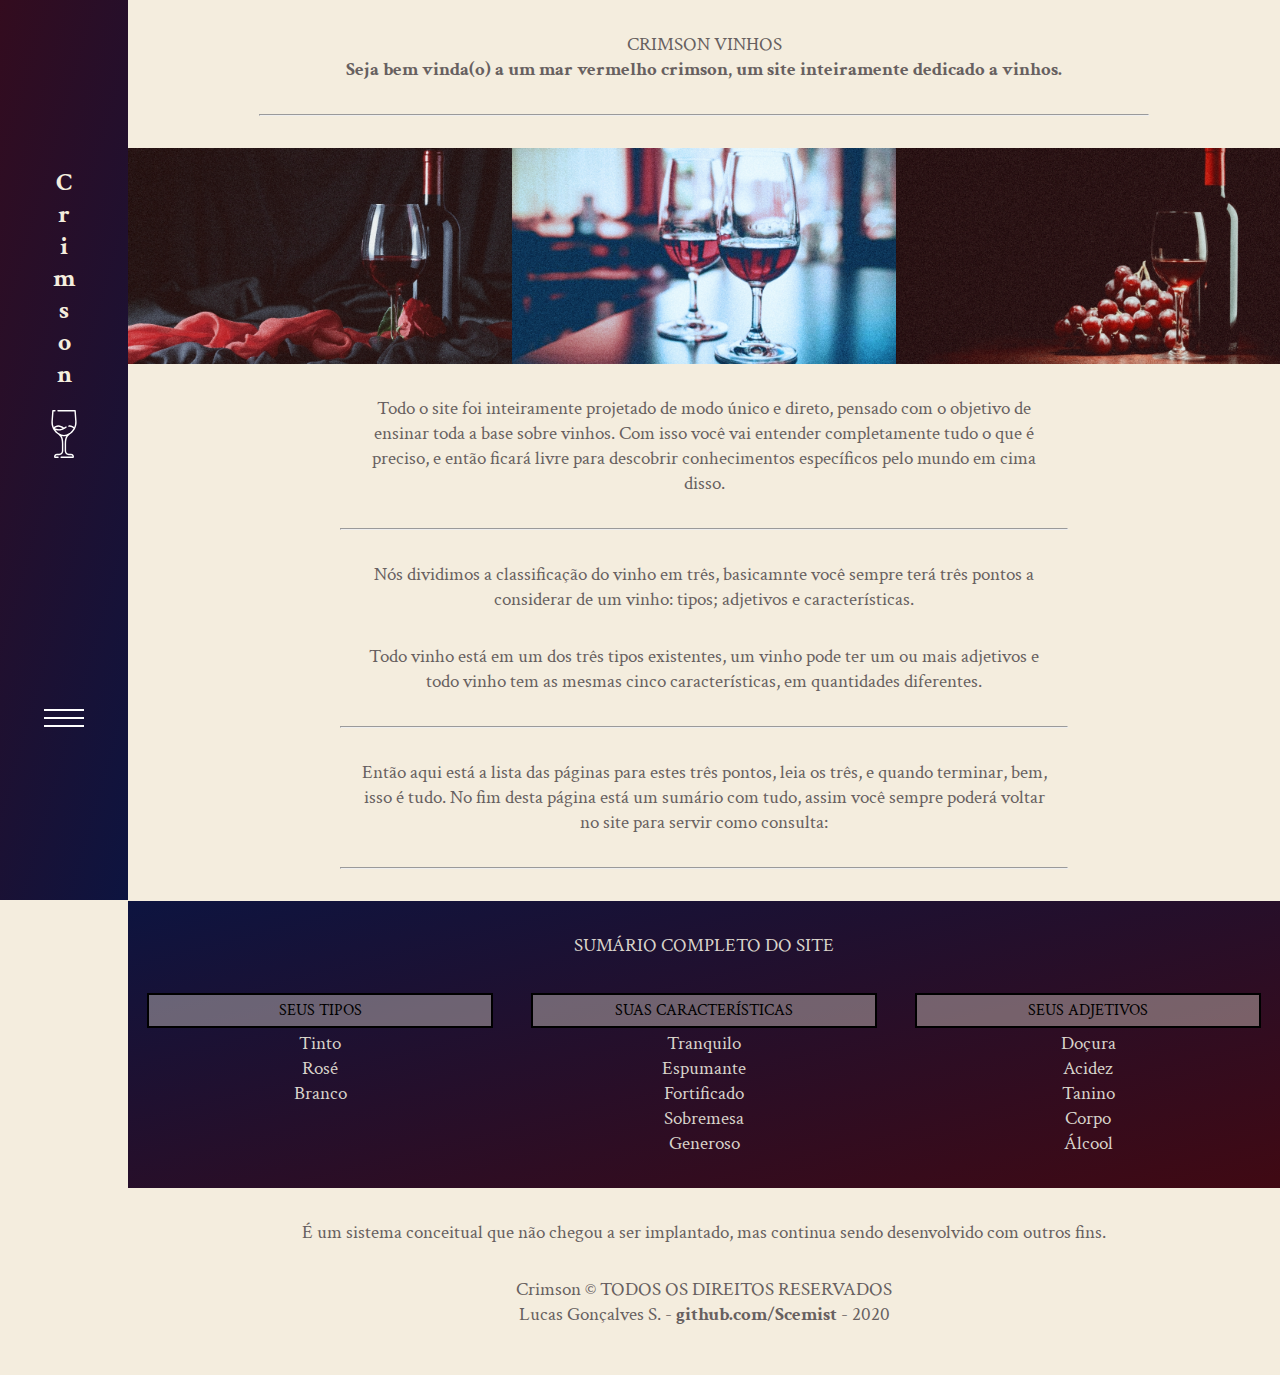
==== index.html @ c7dd7d25 "Primeira adaptação para mobile" ====
<!DOCTYPE html>

<html lang="pt-br">
	<head>
		<meta charset="utf-8">
		<meta name="viewport" content="width=device-width, initial-scale=1, shrink-to-fit=no">
		<meta name="theme-color" content="#0d1440">

		<link rel="stylesheet" href="css/tema.css">
		<link rel="stylesheet" href="css/estilo.css">
		<link href="https://fonts.googleapis.com/css2?family=Crimson+Text&display=swap" rel="stylesheet">

		<title>Crimson Vinhos</title>
	</head>

	<body>
		<main>

			<div class="escurecer"></div>

			<nav>
				<div class="crimson">    
					<div id="logoNav">
							<a id="verticalLogo" href="">
								<h2>C</h2>
								<h2>r</h2>
								<h2>i</h2>
								<h2>m</h2>
								<h2>s</h2>
								<h2>o</h2>
								<h2>n</h2>
								
								<svg class="logo" fill="#fff" enable-background="new 0 0 512 512" viewBox="0 0 512 512">
									<g>
										<path d="m331.251 467h-24.065c-15.821 0-28.693-12.88-28.693-28.711v-78.547c0-32.194 3.948-53.522 12.803-69.154 8.216-14.505 20.78-24.229 36.687-36.539l3.613-2.8c39.473-30.651 61.408-78.752 58.677-128.668l-.009-.129-8.319-115.491c-.282-3.923-3.547-6.961-7.481-6.961h-182.592c-4.143 0-7.5 3.358-7.5 7.5s3.357 7.5 7.5 7.5h175.613l7.812 108.459c1.142 21.029-2.574 41.697-10.486 60.569-9.077-9-25.465-20.711-49.289-20.711-2.866 0-5.863.247-8.906.734-4.091.655-6.875 4.501-6.22 8.592.655 4.089 4.494 6.869 8.591 6.22 2.262-.362 4.46-.546 6.535-.546 22.384 0 36.708 13.69 42.215 20.143-8.831 15.642-20.755 29.614-35.341 40.941l-3.594 2.785c-1.666 1.289-3.302 2.556-4.91 3.809-.201.111-.4.228-.594.359-18.775 12.694-39.66 19.975-57.298 19.975-18.033 0-39.307-7.556-58.401-20.731-1.444-1.124-2.911-2.26-4.401-3.413l-3.595-2.785c-10.101-7.844-18.924-16.957-26.33-27.014 3.289.989 6.855 1.962 10.641 2.847 10.959 2.562 21.294 3.844 30.909 3.844 6.793 0 13.227-.64 19.269-1.922 12.688-2.691 26.013-10.346 40.12-18.45 5.537-3.181 11.264-6.471 16.895-9.404 3.673-1.913 5.101-6.442 3.187-10.116-1.915-3.674-6.443-5.1-10.116-3.188-5.906 3.076-11.77 6.444-17.438 9.701-.248.143-.494.284-.742.426l-.743-.426c-19.154-11.004-38.962-22.382-58.779-22.382-23.771 0-40.277 11.903-49.27 20.755-7.925-18.883-11.646-39.566-10.505-60.608l7.814-108.463h15.05c4.143 0 7.5-3.358 7.5-7.5s-3.357-7.5-7.5-7.5h-22.029c-3.933 0-7.198 3.038-7.48 6.961l-8.318 115.491-.009.129c-2.731 49.916 19.204 98.016 58.677 128.668l3.613 2.8c15.907 12.31 28.472 22.033 36.687 36.538 8.854 15.632 12.803 36.96 12.803 69.154v78.547c0 15.832-12.872 28.711-28.693 28.711h-24.065c-17.203 0-31.199 14.001-31.199 31.211 0 7.603 6.184 13.789 13.785 13.789h29.203c4.143 0 7.5-3.358 7.5-7.5s-3.357-7.5-7.5-7.5h-27.943c.621-8.375 7.629-15 16.154-15h24.065c24.093 0 43.693-19.609 43.693-43.711v-78.547c0-41.192-6.684-64.853-18.256-82.111 8.782 2.427 17.451 3.7 25.749 3.7 8.285 0 16.963-1.283 25.759-3.717-11.58 17.259-18.268 40.922-18.268 82.129v78.547c0 24.103 19.6 43.711 43.693 43.711h24.065c8.525 0 15.533 6.625 16.154 15h-122.405c-4.143 0-7.5 3.358-7.5 7.5s3.357 7.5 7.5 7.5h123.665c7.602 0 13.785-6.186 13.785-13.789 0-17.21-13.996-31.211-31.199-31.211zm-90.578-272.355c-7.056 3.666-13.701 6.568-19.692 7.839-23.368 4.957-49.766-2.784-63.26-7.761 7.038-6.964 20.028-16.404 38.757-16.404 13.675-.001 29.015 7.748 44.195 16.326z"/>
									</g>
								</svg>
							</a>
							
						<div id="burger">
							<div class="linha1"></div>
							<div class="linha2"></div>
							<div class="linha3"></div>
						</div>
					</div>
						
					<div id="itensNav">
						<a href="" class="logoTexto">
							<h2>Crimson</h2>
						</a>

						<a href="" class="nav-item">Adega</a>
						<a href="" class="nav-item">Quiz</a>
						<a href="paginas/tipos.php" class="nav-item">Tipos</a>
						<a href="paginas/adjetivos.php" class="nav-item">Adjetivos</a>
						<a href="paginas/caracteristicas.php" class="nav-item">Características</a>

						<button class="fechar">Fechar</button>
					</div>
				</div>
			</nav>

			<section>
				<div>
					<header class="blocoMaior">
						<p>CRIMSON VINHOS</p>
						<h4 class="corAzul1 destaque">Seja bem vinda(o) a um mar vermelho crimson, um site inteiramente dedicado a vinhos.</h4>
						<hr>
					</header>

					<article class="imagens">
						<img src="imagens/vinho01.jpg" alt=". . .">
						<img src="imagens/vinho02.jpg" alt=". . .">
						<img src="imagens/vinho03.jpg" alt=". . .">
					</article>

					<div class="blocoMenor">
						<p>
							Todo o site foi inteiramente projetado de modo único e direto, pensado com o objetivo de ensinar toda a base sobre vinhos. Com isso você vai entender completamente tudo o que é preciso, e então ficará livre para descobrir conhecimentos específicos pelo mundo em cima disso.
						</p>
					</div>

					<div class="blocoMenor">
						<hr>
						<p>
							Nós dividimos a classificação do vinho em três, basicamnte você sempre terá três pontos a considerar de um vinho: tipos; adjetivos e características.
						</p>

						<p>
							Todo vinho está em um dos três tipos existentes, um vinho pode ter um ou mais adjetivos e todo vinho tem as mesmas cinco características, em quantidades diferentes.
						</p>

						<hr>

						<p>
							Então aqui está a lista das páginas para estes três pontos, leia os três, e quando terminar, bem, isso é tudo. No fim desta página está um sumário com tudo, assim você sempre poderá voltar no site para servir como consulta:
						</p>
						
						<hr>
					</div>
				</div>

				<div id="sumario">
				
					<div class="sumarioTitulo">
						<p>SUMÁRIO COMPLETO DO SITE</p>
					</div>
					
					<div class="sumarioConteudo">
						<div class="lista">
							<ul>
								<h3>
									<a href="caracteristicas.php">
										<button class="botao">SEUS TIPOS</button>
									</a>
								</h3>
								<li>
									<a href="#">Tinto</a>
								</li>
								<li>
									<a href="#">Rosé</a>
								</li>
								<li>
									<a href="#">Branco</a>
								</li>
							</ul>
						</div>

						<div class="lista">
							<ul>
								<h3>
									<a href="caracteristicas.php">
										<button class="botao">SUAS CARACTERÍSTICAS</button>
									</a>
								</h3>
								<li>
									<a href="#">Tranquilo</a>
								</li>
								<li>
									<a href="#">Espumante</a>
								</li>
								<li>
									<a href="#">Fortificado</a>
								</li>
								<li>
									<a href="#">Sobremesa</a>
								</li>
								<li>
									<a href="#">Generoso</a>
								</li>
							</ul>
						</div>
						
						<div class="lista">
							<ul>
								<h3>
									<a href="caracteristicas.php">
										<button class="botao">SEUS ADJETIVOS</button>
									</a>
								</h3>
								<li>
									<a href="#">Doçura</a>
								</li>
								<li>
									<a href="#">Acidez</a>
								</li>
								<li>
									<a href="#">Tanino</a>
								</li>
								<li>
									<a href="#">Corpo</a>
								</li>
								<li>
									<a href="#">Álcool</a>
								</li>
							</ul>
						</div>
					</div>

				</div>

				<p>É um sistema conceitual que não chegou a ser implantado, mas continua sendo desenvolvido com outros fins.</p>
				<p>Crimson © TODOS OS DIREITOS RESERVADOS <br> Lucas Gonçalves S. - <a href="https://github.com/Scemist"><b>github.com/Scemist</b></a> - 2020</p>

			</section>
		</main>
		
		<script src="js/app.js"></script>
	</body>
</html>
---- css/tema.css ----
body {
    background-color: #f4edde;
    background-size: contain;
    /* background-image: url("imagens/fundo.jpg"); */
    padding-bottom: 3rem;
}
    
h1, h2, h3, h4, h5, h6, p, li, a {
    color: #676060;
    font-family: 'Crimson Text', serif;
    font-size: 1.2rem;
    text-decoration: none;
}

/*
Vinho       #bf1736
Creme       #f4edde
Azul1       #0d1440
Azul2       #0e2773
Azul3       #1438a6
Azul4       #1438a6
Destaque    #bf17369e
*/

.blocoMaior {
    padding: 0 10%;
}

.blocoMenor {
    padding: 0 17%;
}

p, h1 {
    margin: 2rem 0 0 0;
    padding: 0 2rem;
}

hr {
    margin: 2rem 1rem;
}

ul, li {
    list-style-type: none;
}
---- css/estilo.css ----
* {
    padding: 0px;
    margin: 0px;
    box-sizing: border-box;
}

/* Atributos para mobile */

@media screen and (max-width: 767px) {

    .logo {
        margin: 0.2rem 0 0 0;
    }

    main {
        flex-direction: column;
    }

    nav, section {
        width: 100%;
    }

    #verticalLogo {
        order: 2;
        align-self: center;
        padding-right: 15vw;
        flex: 1;
    }

    #burger {
        width: 15vw;
        padding-left: 2vh;

    }

    #logoNav {
        display: flex;
        height: 11vh;
    }

    nav {
        display: none;
        /* width: 100%; */
        height: 11vh;
    }

    #verticalLogo h2 {
        display: inline-block;
        color:#ffffff;
        font-size: 1.7rem;
    }

    .logo {
        width: 2rem;
    }

    .crimson {
        background: linear-gradient(to bottom right, #400913, #0d1440);
        height: 11vh;
        align-items: center;
    }

    section {
        width: 100vw;
    }

    #itensNav {
        background: linear-gradient(to bottom right, #400913, #0d1440);
        height: 100vh;
        transform: translateX(-100%);
        flex-direction: column;
        justify-content: space-around;
        width: 100vw;
        position: fixed;
        top: 0; 
        transition: 0.7s;
    }

    .nav-ativa {
        /* width: 25vw; */
        transform: translateX(0);
        transition: transform 1s;
    }

    @keyframes logoFade {
        from {
            opacity: 1;
            transform: translateX(0);
        }
        to {
            opacity: 0;
            transform: translateX(-250%);
        }
    }
    
    @keyframes logoFadeReverse {
        from {
            opacity: 0;
            transform: translateX(50%);
        }
        to {
            opacity: 1;
            transform: translateX(0);
        }
    }
}

/* Atributos para Desktop */

@media screen and (min-width: 768px) {

    .nav-ativa {
        /* width: 25vw; */
        transform: translateX(0);
        transition: transform 0.3s;
    }

    #itensNav {
        display: flex;
        transform: translateX(-55%);
        flex-direction: column;
        justify-content: space-around;
        transition: 1s;
        height: 100vh;
    }

    .logo {
        margin: 1em 0 0 0;
    }

    section {
        width: 90vw;
    }

    .logo {
        width: 3rem;
    }

    .crimson {
        background: linear-gradient(to bottom right, #400913, #0d1440);
        background-color: #0d1440;
        height: 100vh;
        position: fixed;
        top: 0;
        width: 20vw;
        transform: translateX(-50%);
        transition: 0.5s;
    }

    #logoNav {
        position: absolute;
        padding: 3rem 0;
        width: 10vw;
        right: 0;
        display: flex;
        flex-direction: column;
        justify-content: space-around;
        height: 100vh;
    
    }

    #verticalLogo h2 {
        color: #f4edde;
        font-size: 1.6rem;
        line-height: 2rem;
    }

    nav {
        width: 10vw;
    }

    @keyframes logoFade {
        from {
            opacity: 1;
            transform: translateX(0);
        }
        to {
            opacity: 0;
            transform: translateX(-250%);
        }
    }
    
    @keyframes logoFadeReverse {
        from {
            opacity: 0;
            transform: translateX(50%);
        }
        to {
            opacity: 1;
            transform: translateX(0);
        }
    }
}

/* Atributos para todos os dispositivos */

nav {
    display: flex;
    flex-direction: column;
    text-align: center;
    opacity: 1;
    align-self: stretch;
}

#burger {
    align-self: center;
    
    cursor: pointer;
}

#burger div {
    background-color: #ffffff;
    width: 40px;
    height: 2px;
    margin: 6px;    
    transition: all 0.3s ease;
}

/* 
.burger .linha1 {
    transform: rotate(-45deg) translate(-5px, 6px);
}

.burger .linha2 {
    opacity: 0;
}

.burger .linha3 {
    transform: rotate(45deg) translate(-5px, -6px);
} */

.botao {
    border: 2px solid #000000;
    background-color: #f4edde60;
    padding: 0.3rem;
    margin: 0.2rem;
    width: 90%;
    cursor: pointer;
    font-family: 'Crimson Text', serif;
    font-size: 1rem;
}

.botao:hover {
    background-color: #bf1736;
    border: 2px solid #f4edde;
    color: #f4edde;
}

main {
    display: flex;
}

.nav-item {
    text-decoration: none;
    color: whitesmoke;
    font-size: 1rem;
    text-transform: uppercase;
}

.fechar {
    align-self: baseline;
    width: 100%;
    cursor: pointer;
    border: none;
    height: 30px;
    text-transform: uppercase;
    font-weight: bold;
    font-size: 14px;
    letter-spacing: 3px;
}

#nav-itens .logo {
    text-decoration: none;
    font-size: 2rem;
}

.nav-item:hover {
    text-decoration: underline;
}

#sumario {
    background: linear-gradient(to bottom right, #0d1440, #400913);
    padding: 0 0 2rem 0;
}

#sumario a, #sumario p {
    color: #d8d3ca;
}

.sumarioConteudo {
    display: flex;
    flex-direction: row;
    flex-wrap: wrap;
    justify-content: space-around;
    margin-top: 2rem;
}

#sumario a:hover {
    color: #ffffff;
}

.lista {
    flex: 1;
}

section {
    text-align: center;
    display: flex;
    flex-direction: column;
}

header {
    text-align: center;
}

.escurecer {
    position: fixed;
    display: none;
    width: 100%;
    height: 100%;
    top: 0;
    left: 0;
    right: 0;
    bottom: 0;
    background-color: rgba(0, 0, 0, 0.5);
    opacity: 0;
}

img {
    width: 1px;
    flex-grow: 1;
}

.imagens {
    display: flex;
}

.logoTexto h2 {
    color: whitesmoke;
}

/* Animações */


@keyframes escurecer {
    from {
        opacity: 0;
    }
    to {
        opacity: 1;
    }
}

@keyframes aclarar {
    from {
        opacity: 1;
    }
    to {
        opacity: 0;
    }
}
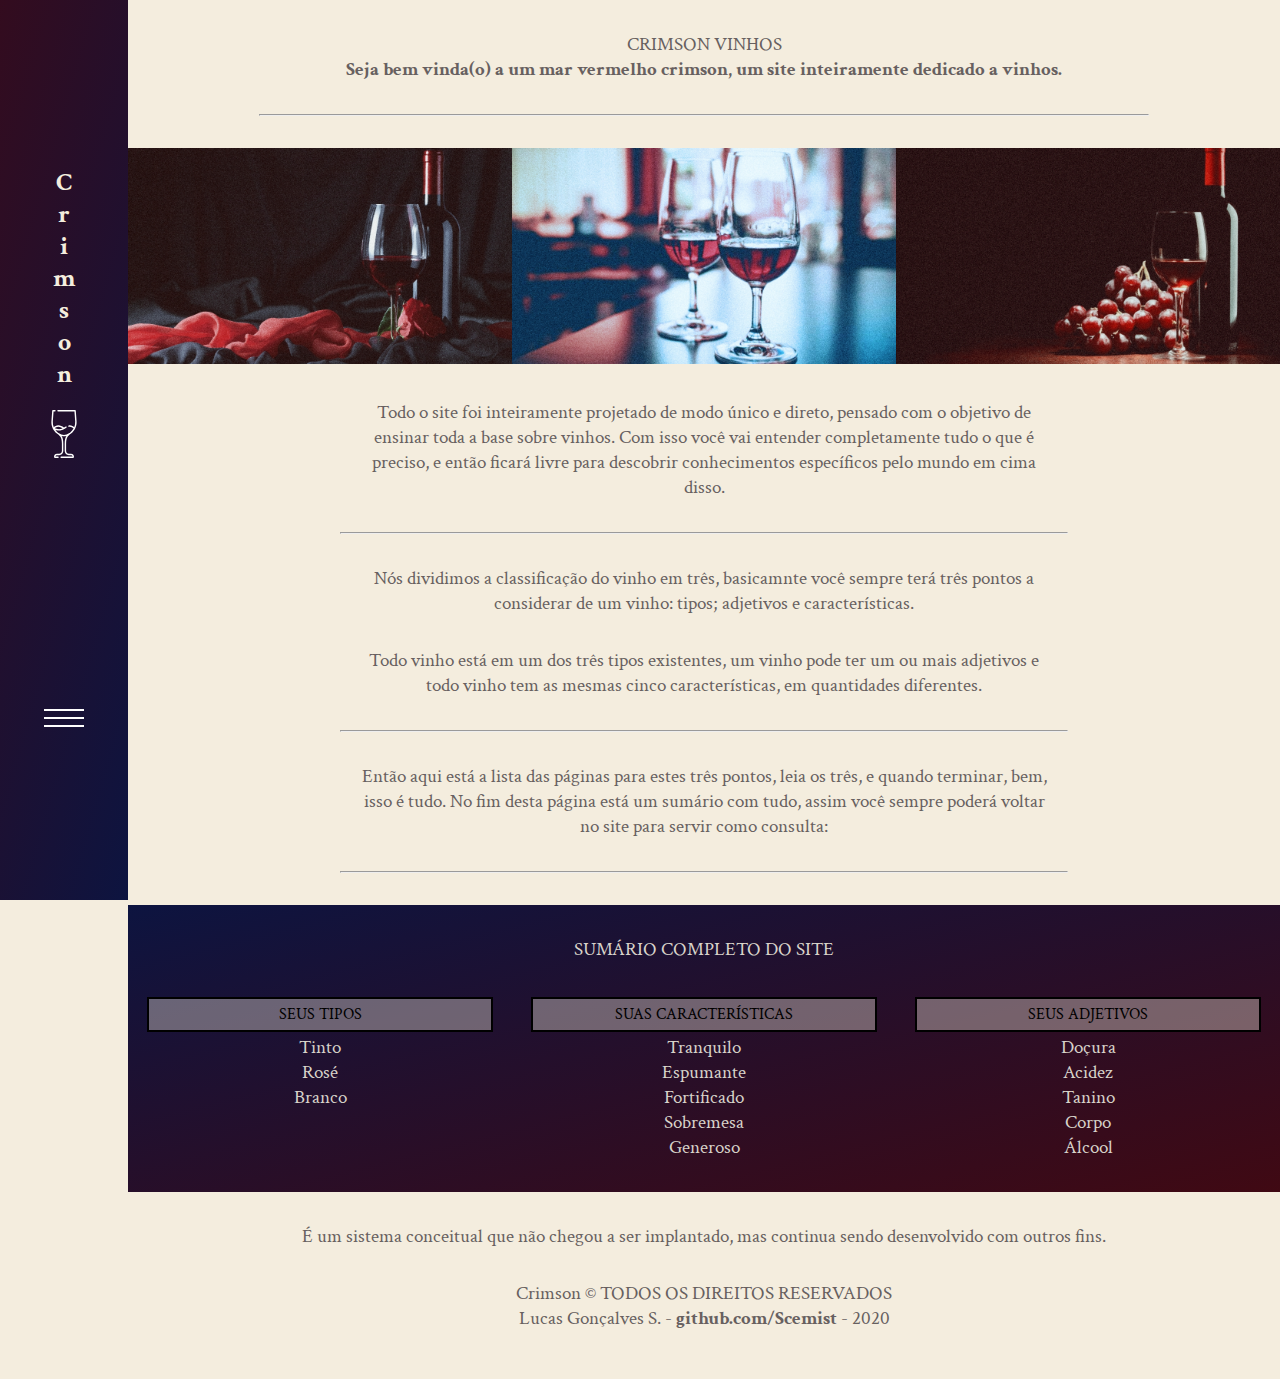
==== commit 5d787dde: "Corrigindo imagem distorcida no mobile" ====
--- a/index.html
+++ b/index.html
@@ -69,9 +69,9 @@
 					</header>
 
 					<article class="imagens">
-						<img src="imagens/vinho01.jpg" alt=". . .">
-						<img src="imagens/vinho02.jpg" alt=". . .">
-						<img src="imagens/vinho03.jpg" alt=". . .">
+						<div><img src="imagens/vinho01.jpg" alt=". . ."></div>
+						<div><img src="imagens/vinho02.jpg" alt=". . ."></div>
+						<div><img src="imagens/vinho03.jpg" alt=". . ."></div>
 					</article>
 
 					<div class="blocoMenor">
--- a/css/estilo.css
+++ b/css/estilo.css
@@ -23,12 +23,12 @@
     #verticalLogo {
         order: 2;
         align-self: center;
-        padding-right: 15vw;
+        padding-right: 20vw;
         flex: 1;
     }
 
     #burger {
-        width: 15vw;
+        width: 20vw;
         padding-left: 2vh;
 
     }
@@ -70,7 +70,7 @@
         transform: translateX(-100%);
         flex-direction: column;
         justify-content: space-around;
-        width: 100vw;
+        width: 55%;
         position: fixed;
         top: 0; 
         transition: 0.7s;
@@ -96,7 +96,7 @@
     @keyframes logoFadeReverse {
         from {
             opacity: 0;
-            transform: translateX(50%);
+            transform: translateX(0);
         }
         to {
             opacity: 1;
@@ -109,12 +109,7 @@
 
 @media screen and (min-width: 768px) {
 
-    .nav-ativa {
-        /* width: 25vw; */
-        transform: translateX(0);
-        transition: transform 0.3s;
-    }
-
+    
     #itensNav {
         display: flex;
         transform: translateX(-55%);
@@ -122,6 +117,11 @@
         justify-content: space-around;
         transition: 1s;
         height: 100vh;
+    }
+    .nav-ativa {
+        /* width: 25vw; */
+        transform: translateX(0) !important;
+        transition: transform 0.3s;
     }
 
     .logo {
@@ -327,8 +327,8 @@
 }
 
 img {
-    width: 1px;
     flex-grow: 1;
+    max-width: 100%;
 }
 
 .imagens {
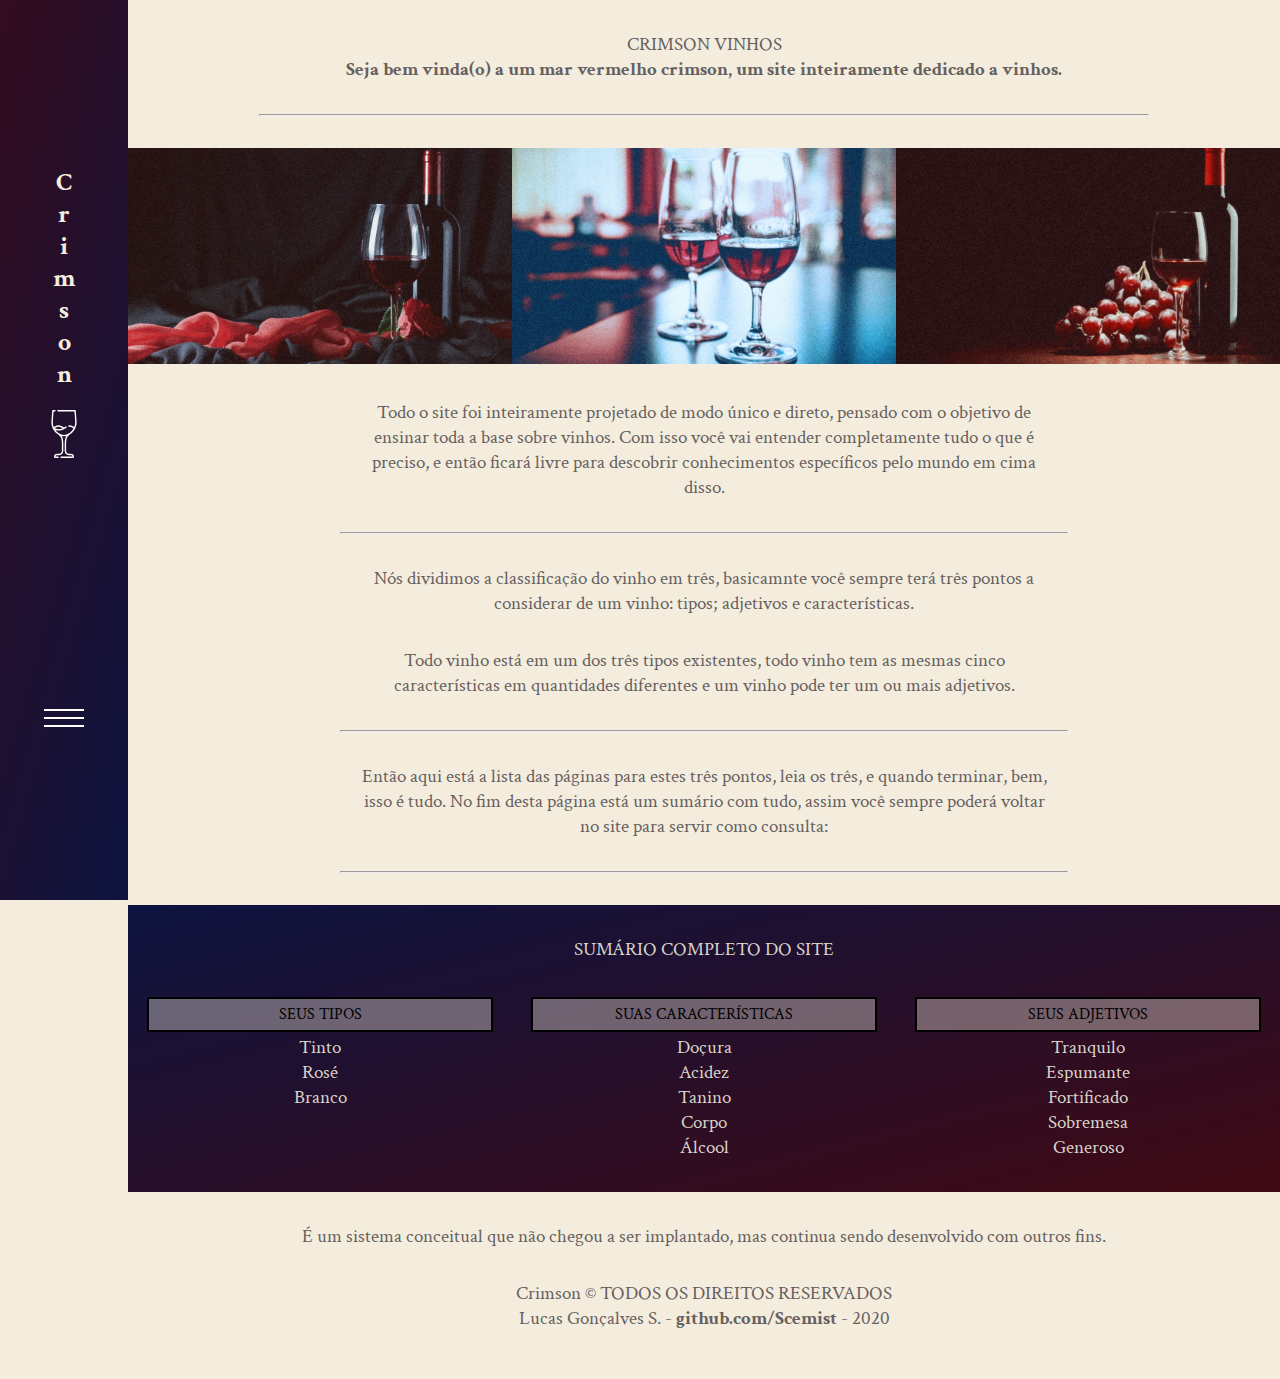
==== commit 052f4206: "Correções sutis no conteúdo" ====
--- a/index.html
+++ b/index.html
@@ -51,9 +51,9 @@
 
 						<a href="" class="nav-item">Adega</a>
 						<a href="" class="nav-item">Quiz</a>
-						<a href="paginas/tipos.php" class="nav-item">Tipos</a>
-						<a href="paginas/adjetivos.php" class="nav-item">Adjetivos</a>
-						<a href="paginas/caracteristicas.php" class="nav-item">Características</a>
+						<a href="tipos.html" class="nav-item">Tipos</a>
+						<a href="adjetivos.html" class="nav-item">Adjetivos</a>
+						<a href="caracteristicas.html" class="nav-item">Características</a>
 
 						<button class="fechar">Fechar</button>
 					</div>
@@ -87,7 +87,7 @@
 						</p>
 
 						<p>
-							Todo vinho está em um dos três tipos existentes, um vinho pode ter um ou mais adjetivos e todo vinho tem as mesmas cinco características, em quantidades diferentes.
+							Todo vinho está em um dos três tipos existentes, todo vinho tem as mesmas cinco características em quantidades diferentes e um vinho pode ter um ou mais adjetivos.
 						</p>
 
 						<hr>
@@ -110,7 +110,7 @@
 						<div class="lista">
 							<ul>
 								<h3>
-									<a href="caracteristicas.php">
+									<a href="tipos.html">
 										<button class="botao">SEUS TIPOS</button>
 									</a>
 								</h3>
@@ -129,8 +129,33 @@
 						<div class="lista">
 							<ul>
 								<h3>
-									<a href="caracteristicas.php">
+									<a href="caracteristicas.html">
 										<button class="botao">SUAS CARACTERÍSTICAS</button>
+									</a>
+								</h3>
+								<li>
+									<a href="#">Doçura</a>
+								</li>
+								<li>
+									<a href="#">Acidez</a>
+								</li>
+								<li>
+									<a href="#">Tanino</a>
+								</li>
+								<li>
+									<a href="#">Corpo</a>
+								</li>
+								<li>
+									<a href="#">Álcool</a>
+								</li>
+							</ul>
+						</div>
+						
+						<div class="lista">
+							<ul>
+								<h3>
+									<a href="adjetivos.html">
+										<button class="botao">SEUS ADJETIVOS</button>
 									</a>
 								</h3>
 								<li>
@@ -150,37 +175,14 @@
 								</li>
 							</ul>
 						</div>
-						
-						<div class="lista">
-							<ul>
-								<h3>
-									<a href="caracteristicas.php">
-										<button class="botao">SEUS ADJETIVOS</button>
-									</a>
-								</h3>
-								<li>
-									<a href="#">Doçura</a>
-								</li>
-								<li>
-									<a href="#">Acidez</a>
-								</li>
-								<li>
-									<a href="#">Tanino</a>
-								</li>
-								<li>
-									<a href="#">Corpo</a>
-								</li>
-								<li>
-									<a href="#">Álcool</a>
-								</li>
-							</ul>
-						</div>
 					</div>
 
 				</div>
 
-				<p>É um sistema conceitual que não chegou a ser implantado, mas continua sendo desenvolvido com outros fins.</p>
-				<p>Crimson © TODOS OS DIREITOS RESERVADOS <br> Lucas Gonçalves S. - <a href="https://github.com/Scemist"><b>github.com/Scemist</b></a> - 2020</p>
+				<footer>
+					<p>É um sistema conceitual que não chegou a ser implantado, mas continua sendo desenvolvido com outros fins.</p>
+					<p>Crimson © TODOS OS DIREITOS RESERVADOS <br> Lucas Gonçalves S. - <a href="https://github.com/Scemist"><b>github.com/Scemist</b></a> - 2020</p>
+				</footer>
 
 			</section>
 		</main>
--- a/css/tema.css
+++ b/css/tema.css
@@ -22,17 +22,28 @@
 Destaque    #bf17369e
 */
 
+@media screen and (max-width: 767px) {
+
+    p, h1 {
+        margin: 2rem 0 0 0;
+        padding: 0 0.3rem;
+    }
+}
+
+@media screen and (min-width: 768px) {
+
+    p, h1 {
+        margin: 2rem 0 0 0;
+        padding: 0 2rem;
+    }
+}
+
 .blocoMaior {
     padding: 0 10%;
 }
 
 .blocoMenor {
     padding: 0 17%;
-}
-
-p, h1 {
-    margin: 2rem 0 0 0;
-    padding: 0 2rem;
 }
 
 hr {
--- a/css/estilo.css
+++ b/css/estilo.css
@@ -4,9 +4,17 @@
     box-sizing: border-box;
 }
 
-/* Atributos para mobile */
+/* Atributos para mobile -------------------------------------------------------------------------*/
 
 @media screen and (max-width: 767px) {
+
+    footer {
+        padding: 0 1rem;
+    }
+
+    .sumarioConteudo {
+        flex-direction: column;
+    }
 
     .logo {
         margin: 0.2rem 0 0 0;
@@ -40,7 +48,6 @@
 
     nav {
         display: none;
-        /* width: 100%; */
         height: 11vh;
     }
 
@@ -60,11 +67,8 @@
         align-items: center;
     }
 
-    section {
-        width: 100vw;
-    }
-
     #itensNav {
+        padding: 1rem 0 2.5rem 0;
         background: linear-gradient(to bottom right, #400913, #0d1440);
         height: 100vh;
         transform: translateX(-100%);
@@ -105,10 +109,13 @@
     }
 }
 
-/* Atributos para Desktop */
+/* Atributos para Desktop ------------------------------------------------------------------------- */
 
 @media screen and (min-width: 768px) {
 
+    .sumarioConteudo {
+        flex-direction: row;
+    }
     
     #itensNav {
         display: flex;
@@ -192,7 +199,7 @@
     }
 }
 
-/* Atributos para todos os dispositivos */
+/* Atributos para todos os dispositivos ------------------------------------------------------------------------- */
 
 nav {
     display: flex;
@@ -289,7 +296,6 @@
 
 .sumarioConteudo {
     display: flex;
-    flex-direction: row;
     flex-wrap: wrap;
     justify-content: space-around;
     margin-top: 2rem;
@@ -339,7 +345,7 @@
     color: whitesmoke;
 }
 
-/* Animações */
+/* Animações ------------------------------------------------------------------------- */
 
 
 @keyframes escurecer {
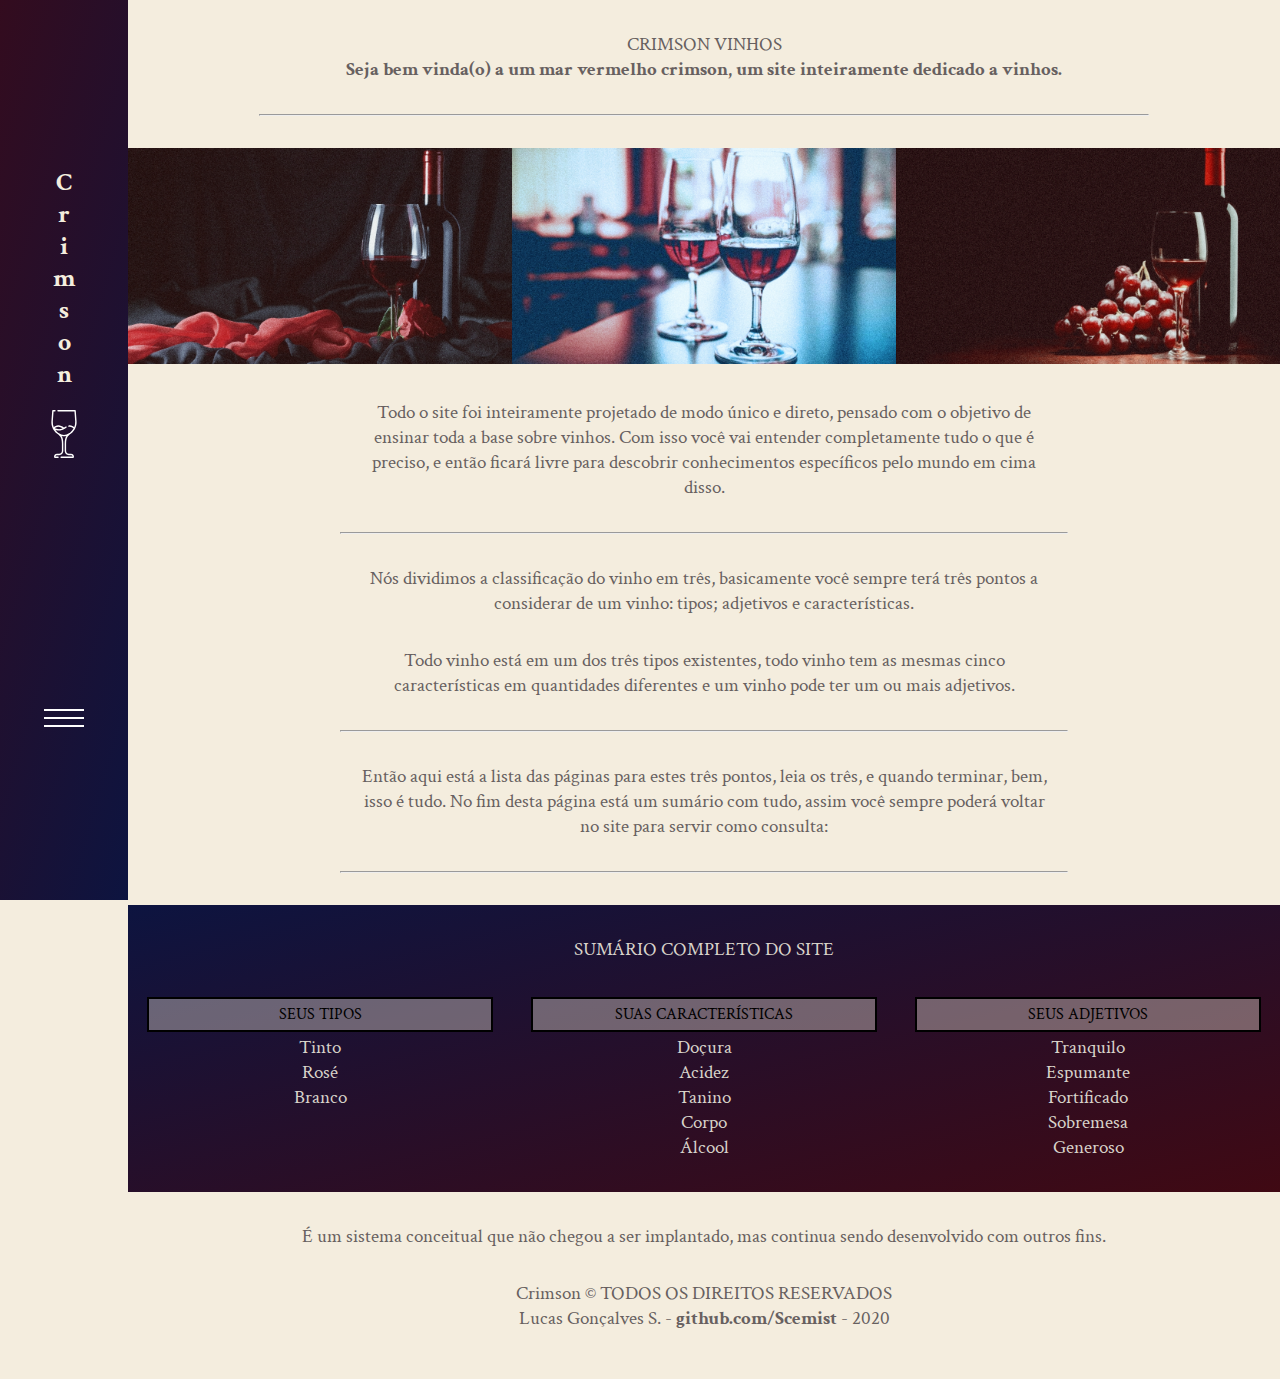
==== commit 75b45221: "Correção de Ortografia" ====
--- a/index.html
+++ b/index.html
@@ -83,7 +83,7 @@
 					<div class="blocoMenor">
 						<hr>
 						<p>
-							Nós dividimos a classificação do vinho em três, basicamnte você sempre terá três pontos a considerar de um vinho: tipos; adjetivos e características.
+							Nós dividimos a classificação do vinho em três, basicamente você sempre terá três pontos a considerar de um vinho: tipos; adjetivos e características.
 						</p>
 
 						<p>
--- a/css/estilo.css
+++ b/css/estilo.css
@@ -47,7 +47,6 @@
     }
 
     nav {
-        display: none;
         height: 11vh;
     }
 
